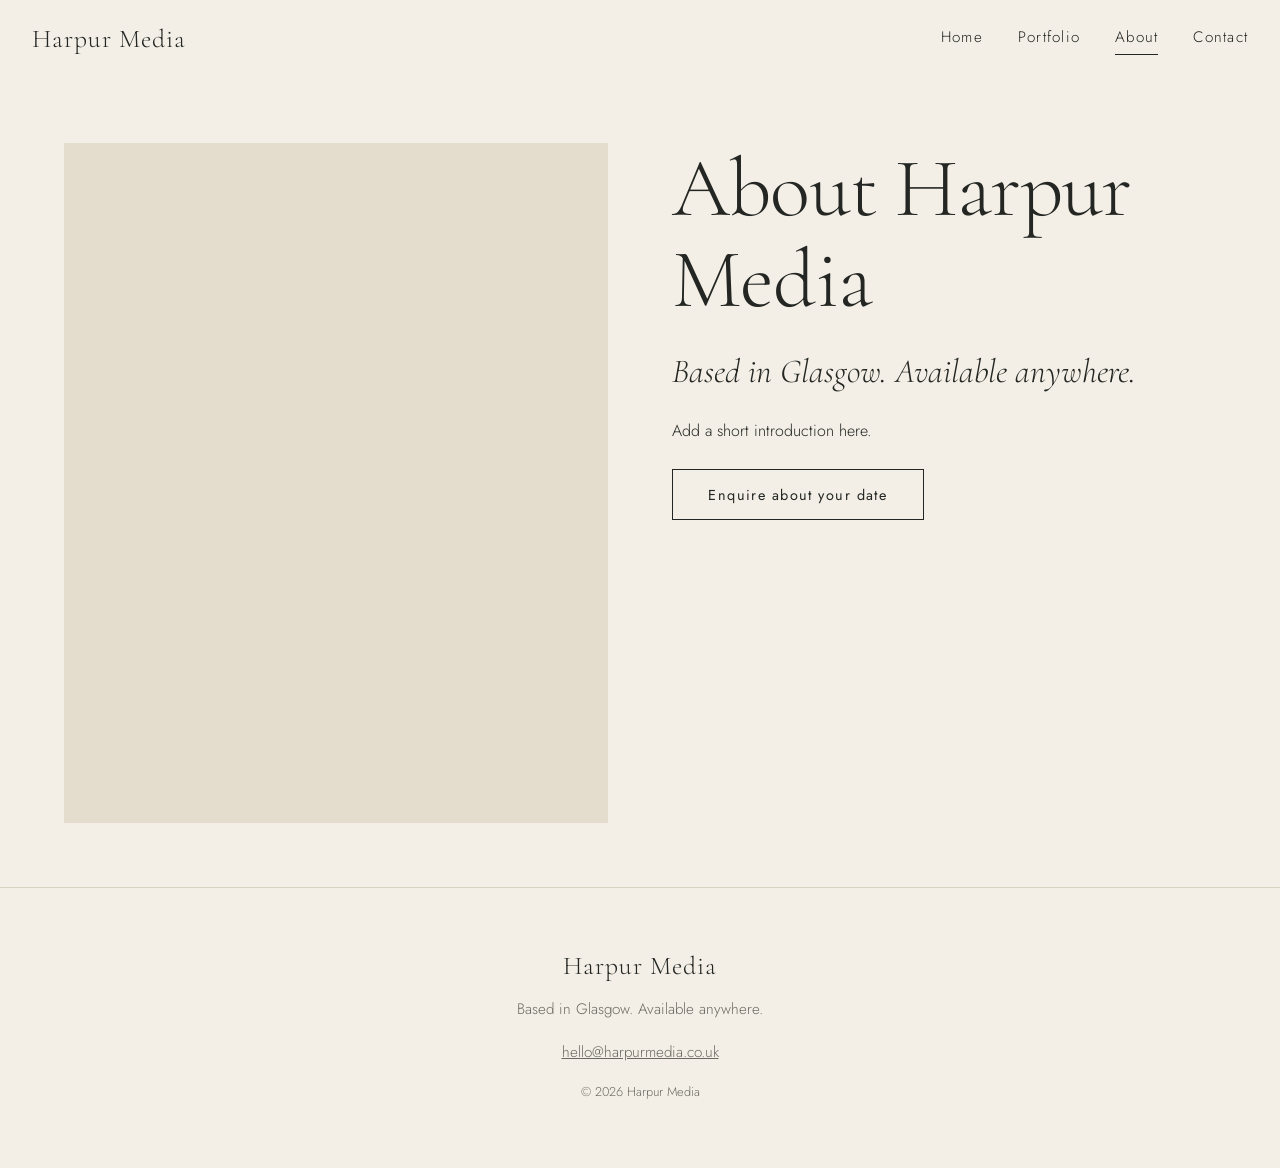
==== about.html @ 5d8f0814 "Add files via upload" ====
<!DOCTYPE html>
<html lang="en-GB">
<head>
<meta charset="utf-8">
<meta name="viewport" content="width=device-width, initial-scale=1">
<title>About | Harpur Media</title>
<meta name="description" content="About Harpur Media, wedding photographer based in Glasgow.">
<meta name="theme-color" content="#F3EFE6">
<link rel="preconnect" href="https://fonts.googleapis.com">
<link rel="preconnect" href="https://fonts.gstatic.com" crossorigin>
<link href="https://fonts.googleapis.com/css2?family=Cormorant+Garamond:ital,wght@0,300;0,400;0,500;1,300;1,400&family=Jost:wght@300;400&display=swap" rel="stylesheet">
<link rel="stylesheet" href="css/style.css">
</head>
<body class="">
<a class="skip" href="#main">Skip to content</a>
<header class="site-header">
<a class="logo" href="index.html">Harpur Media</a>
<button class="menu-btn" aria-expanded="false" aria-controls="nav">Menu</button>
<nav id="nav"><a href="index.html">Home</a><a href="portfolio.html">Portfolio</a><a href="about.html" aria-current="page">About</a><a href="contact.html">Contact</a></nav>
</header>
<main id="main">
<section class="wrap split">
<figure><img src="images/about.jpg" alt="Portrait of the Harpur Media photographer" loading="lazy" onerror="this.style.visibility='hidden'"></figure>
<div>
<h1>About Harpur Media</h1>
<p class="lead">Based in Glasgow. Available anywhere.</p>
<p>Add a short introduction here.</p>
<a class="btn" href="contact.html">Enquire about your date</a>
</div>
</section>
</main>
<footer class="site-footer">
<p class="logo">Harpur Media</p>
<p>Based in Glasgow. Available anywhere.</p>
<p><a href="mailto:hello@harpurmedia.co.uk">hello@harpurmedia.co.uk</a></p>
<p class="small">&copy; <span id="yr">2026</span> Harpur Media</p>
</footer>
<script src="js/main.js"></script>
</body>
</html>
---- css/style.css ----
:root{--bg:#F3EFE6;--ink:#232622;--mute:#6b6a62;--line:#d8d1c1;--tile:#e4ddcd;--accent:#3d4a3f;--serif:"Cormorant Garamond",Georgia,serif;--sans:"Jost",system-ui,sans-serif}
*{box-sizing:border-box;margin:0}
html{scroll-behavior:smooth}
body{background:var(--bg);color:var(--ink);font:300 1rem/1.75 var(--sans);-webkit-font-smoothing:antialiased}
img{display:block;max-width:100%;height:auto}
a{color:inherit}
:focus-visible{outline:2px solid var(--accent);outline-offset:3px}
.skip{position:absolute;left:-999px}.skip:focus{left:1rem;top:1rem;background:var(--bg);padding:.5rem;z-index:99}
h1,h2,.logo,.lead{font-family:var(--serif);font-weight:300;line-height:1.1}
h1{font-size:clamp(2.6rem,7vw,5.2rem);letter-spacing:-.01em;margin-bottom:1.5rem}
h2{font-size:clamp(1.8rem,4vw,2.6rem);margin:2.5rem 0 1rem}
.lead{font-size:clamp(1.5rem,3vw,2.1rem);font-style:italic;line-height:1.3;margin-bottom:1.5rem}
p+p{margin-top:1rem}
.wrap{max-width:1200px;margin:0 auto;padding:4rem 1.5rem}
.narrow{max-width:760px}.center{text-align:center}.narrow-p{max-width:620px}
.site-header{display:flex;justify-content:space-between;align-items:center;padding:1.5rem 2rem;position:relative;z-index:5}
.logo{font-size:1.6rem;text-decoration:none;letter-spacing:.04em}
nav{display:flex;gap:2.2rem}
nav a{text-decoration:none;font-size:.95rem;letter-spacing:.08em;padding-bottom:.2rem;border-bottom:1px solid transparent}
nav a:hover,nav a[aria-current]{border-color:var(--ink)}
.menu-btn{display:none;background:none;border:0;font:inherit;letter-spacing:.08em;color:inherit;cursor:pointer;padding:.5rem}
.btn{display:inline-block;margin-top:1.5rem;padding:.9rem 2.2rem;border:1px solid var(--ink);background:transparent;color:var(--ink);font:400 .9rem var(--sans);letter-spacing:.1em;text-decoration:none;cursor:pointer;transition:background .25s,color .25s}
.btn:hover{background:var(--ink);color:var(--bg)}
.split{display:grid;grid-template-columns:1fr 1fr;gap:4rem;align-items:start}
.split figure{background:var(--tile);aspect-ratio:4/5}
.split figure img{width:100%;height:100%;object-fit:cover}
form label{display:block;font-size:.85rem;letter-spacing:.08em;margin-bottom:1.4rem}
input,textarea{display:block;width:100%;margin-top:.3rem;padding:.6rem 0;border:0;border-bottom:1px solid var(--ink);background:transparent;font:300 1.05rem var(--sans);color:var(--ink);border-radius:0}
input:focus,textarea:focus{outline:0;border-color:var(--accent);border-bottom-width:2px}
.gallery{columns:3;column-gap:1.25rem;margin-top:3rem}
.tile{display:block;margin-bottom:1.25rem;background:var(--tile);break-inside:avoid;overflow:hidden;min-height:200px}
.tile img{width:100%;transition:opacity .3s}
.tile:hover img{opacity:.88}
.lightbox{position:fixed;inset:0;background:rgba(243,239,230,.97);display:flex;align-items:center;justify-content:center;z-index:50}
.lightbox[hidden]{display:none}
.lightbox>img{max-width:88vw;max-height:86vh;object-fit:contain;touch-action:pan-y}
.lightbox button{position:absolute;background:none;border:0;color:var(--ink);cursor:pointer;font-family:var(--serif);padding:.5rem 1rem}
.lb-close{top:1rem;right:1.2rem;font-size:3rem;line-height:1}
.lb-prev,.lb-next{top:50%;transform:translateY(-50%);font-size:4rem;line-height:1}
.lb-prev{left:.5rem}.lb-next{right:.5rem}
.lb-count{position:absolute;bottom:1rem;font-size:.85rem;letter-spacing:.1em;color:var(--mute)}
.site-footer{text-align:center;padding:4rem 1.5rem;border-top:1px solid var(--line);color:var(--mute);font-size:.95rem}
.site-footer .logo{color:var(--ink);margin-bottom:.5rem}.small{font-size:.8rem}
@media(max-width:860px){
.site-header{padding:1rem 1.25rem}
.menu-btn{display:block}
nav{display:none;position:absolute;top:100%;left:0;right:0;flex-direction:column;gap:0;background:var(--bg);border-bottom:1px solid var(--line);padding:.5rem 1.25rem 1.25rem}
nav.open{display:flex}nav a{padding:.8rem 0;border:0}
.split{grid-template-columns:1fr;gap:2rem}
.gallery{columns:2;column-gap:.6rem}.tile{margin-bottom:.6rem}
.lb-prev,.lb-next{font-size:3rem}
.lightbox>img{max-width:96vw}
}
@media(prefers-reduced-motion:reduce){*{transition:none!important;scroll-behavior:auto!important}}

/* home: single full-screen hero */
.home{background:#2a2d2a}
.home .site-header{position:absolute;top:0;left:0;right:0;justify-content:flex-end}
.home .site-header .logo{display:none}
.home nav a,.home .menu-btn{color:#fff}
.home nav a:hover,.home nav a[aria-current]{border-color:#fff}
.hero{position:relative;height:100vh;height:100svh;display:flex;align-items:flex-end;overflow:hidden}
.hero img{position:absolute;inset:0;width:100%;height:100%;object-fit:cover}
.hero::after{content:"";position:absolute;inset:0;background:linear-gradient(to top,rgba(0,0,0,.5),transparent 45%)}
.hero h1{position:relative;z-index:1;color:#fff;margin:0;padding:0 2rem 3rem;font-size:clamp(2.4rem,7vw,5.5rem)}
@media(max-width:860px){.home nav a{color:var(--ink)}.hero h1{padding:0 1.25rem 2.5rem}}
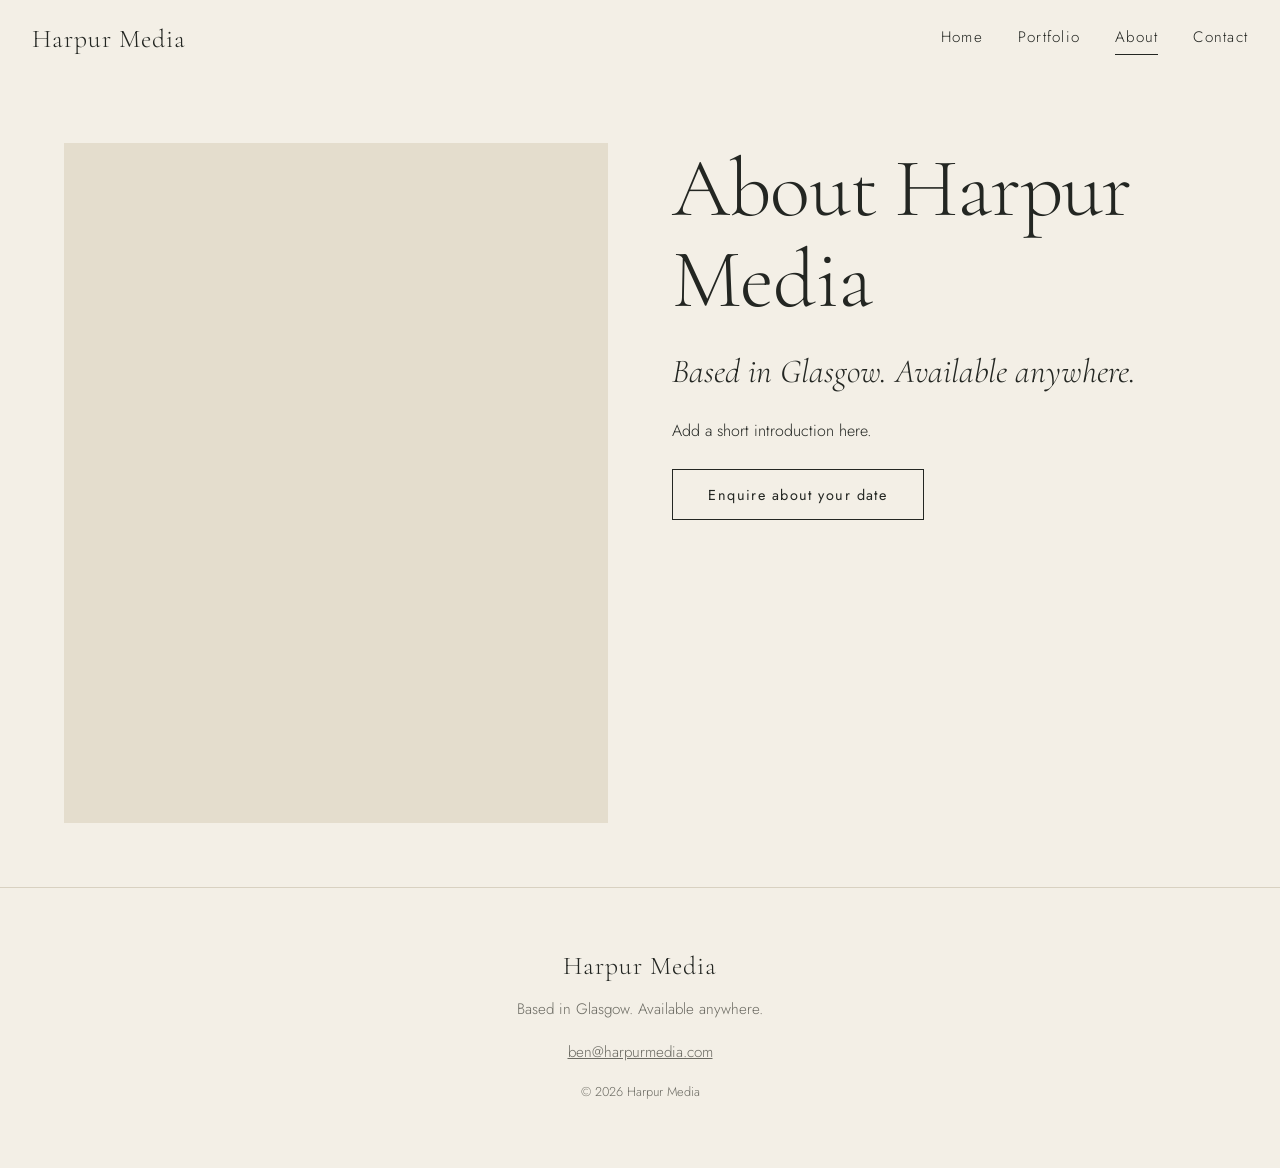
==== commit a6fe537e: "Add files via upload" ====
--- a/about.html
+++ b/about.html
@@ -32,7 +32,7 @@
 <footer class="site-footer">
 <p class="logo">Harpur Media</p>
 <p>Based in Glasgow. Available anywhere.</p>
-<p><a href="mailto:hello@harpurmedia.co.uk">hello@harpurmedia.co.uk</a></p>
+<p><a href="mailto:ben@harpurmedia.com">ben@harpurmedia.com</a></p>
 <p class="small">&copy; <span id="yr">2026</span> Harpur Media</p>
 </footer>
 <script src="js/main.js"></script>
--- a/css/style.css
+++ b/css/style.css
@@ -47,7 +47,7 @@
 nav{display:none;position:absolute;top:100%;left:0;right:0;flex-direction:column;gap:0;background:var(--bg);border-bottom:1px solid var(--line);padding:.5rem 1.25rem 1.25rem}
 nav.open{display:flex}nav a{padding:.8rem 0;border:0}
 .split{grid-template-columns:1fr;gap:2rem}
-.gallery{columns:2;column-gap:.6rem}.tile{margin-bottom:.6rem}
+.gallery{columns:1;margin-top:2rem}.tile{margin-bottom:.75rem;min-height:0}.wrap{padding:2.5rem 1rem}
 .lb-prev,.lb-next{font-size:3rem}
 .lightbox>img{max-width:96vw}
 }
@@ -63,4 +63,8 @@
 .hero img{position:absolute;inset:0;width:100%;height:100%;object-fit:cover}
 .hero::after{content:"";position:absolute;inset:0;background:linear-gradient(to top,rgba(0,0,0,.5),transparent 45%)}
 .hero h1{position:relative;z-index:1;color:#fff;margin:0;padding:0 2rem 3rem;font-size:clamp(2.4rem,7vw,5.5rem)}
-@media(max-width:860px){.home nav a{color:var(--ink)}.hero h1{padding:0 1.25rem 2.5rem}}
+@media(max-width:860px){.home nav{background:#2a2d2a;border:0}.home nav a{color:#fff}.hero h1{padding:0 1.25rem 2.5rem}}
+
+.contact-simple{min-height:55vh;display:flex;flex-direction:column;justify-content:center;align-items:center}
+.email{font-family:var(--serif);font-size:clamp(1.5rem,6vw,2.6rem);text-decoration:none;border-bottom:1px solid var(--ink);padding-bottom:.2rem;overflow-wrap:anywhere}
+.email:hover{color:var(--accent);border-color:var(--accent)}
